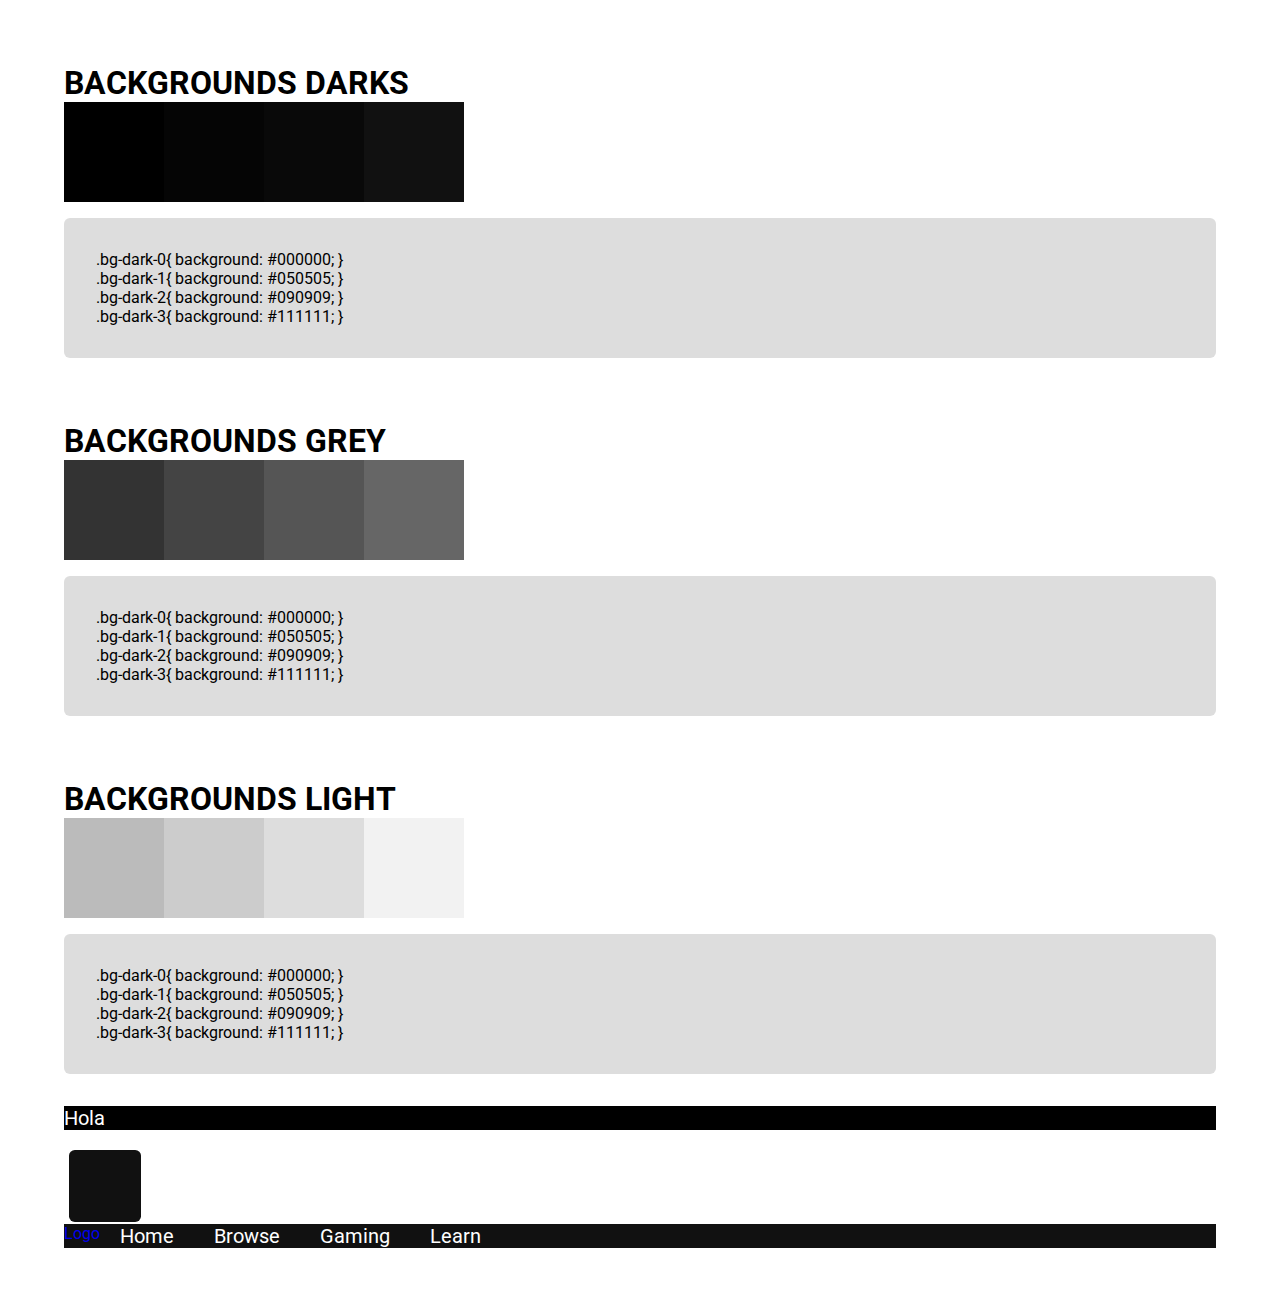
==== home.html @ 7f77da47 "Base de la biblioteca" ====
<!DOCTYPE html>
<html>
<head>
	<title>Biblioteca CSS</title>
	<link rel="stylesheet" type="text/css" href="biblioteca.css">
</head>
<body style="padding-bottom: 50px;">
	<div class="container">
		<h1 class="mt-2"> BACKGROUNDS DARKS </h1>
		<div class="flex">
			<div style="width: 100px; height: 100px;"  class="bg-dark-0"></div>
			<div style="width: 100px; height: 100px;"  class="bg-dark-1"></div>
			<div style="width: 100px; height: 100px;"  class="bg-dark-2"></div>
			<div style="width: 100px; height: 100px;"  class="bg-dark-3"></div>
		</div>
		<div class="box mt-1 bg-light-2 p-2">
			<p>.bg-dark-0{
				background: #000000;
			}</p>
			
			<p>.bg-dark-1{
				background: #050505;
			}</p>

			<p>.bg-dark-2{
				background: #090909;
			}</p>

			<p>.bg-dark-3{
				background: #111111;
			}</p>
		</div>

		<h1 class="mt-2"> BACKGROUNDS GREY </h1>
		<div class="flex">
			<div style="width: 100px; height: 100px;"  class="bg-grey-0"></div>
			<div style="width: 100px; height: 100px;"  class="bg-grey-1"></div>
			<div style="width: 100px; height: 100px;"  class="bg-grey-2"></div>
			<div style="width: 100px; height: 100px;"  class="bg-grey-3"></div>
		</div>
		<div class="box mt-1 bg-light-2 p-2">
			<p>.bg-dark-0{
				background: #000000;
			}</p>
			
			<p>.bg-dark-1{
				background: #050505;
			}</p>

			<p>.bg-dark-2{
				background: #090909;
			}</p>

			<p>.bg-dark-3{
				background: #111111;
			}</p>
		</div>

		<h1 class="mt-2"> BACKGROUNDS LIGHT </h1>
		<div class="flex">
			<div style="width: 100px; height: 100px;"  class="bg-light-0"></div>
			<div style="width: 100px; height: 100px;"  class="bg-light-1"></div>
			<div style="width: 100px; height: 100px;"  class="bg-light-2"></div>
			<div style="width: 100px; height: 100px;"  class="bg-light-3"></div>
			<div style="width: 100px; height: 100px;"  class="bg-light-4"></div>
		</div>

		<div class="box mt-1 bg-light-2 p-2">
			<p>.bg-dark-0{
				background: #000000;
			}</p>

			<p>.bg-dark-1{
				background: #050505;
			}</p>

			<p>.bg-dark-2{
				background: #090909;
			}</p>

			<p>.bg-dark-3{
				background: #111111;
			}</p>
		</div>

		<div class="bg-dark-0 mt-2">
			<a class="a-1" href="">Hola</a>
		</div>

		<div class="btn-primary" style="width: 50px; height: 50px; margin-top: 20px;">
			
		</div>

		<nav class="navbar bg-dark-3">
			<a href="#" id="logo-navbar">Logo</a>

	        <ul>
	            <li>
	                <a href="#Home" class="a-1" id="selected-page">Home</a>
	            </li>
	            <li>
	                <a href="#Browse" class="a-1">Browse</a>
	            </li>
	            <li>
	                <a href="#Gaming" class="a-1">Gaming</a>
	            </li>
	            <li>
	                <a href="#Learn" class="a-1">Learn</a>
	            </li>
	        </ul>


		</nav>
	</div>
</body>
</html>
---- biblioteca.css ----
@import url('https://fonts.googleapis.com/css?family=Roboto&display=swap');

*{
	margin: 0px;
	padding: 0px;
	font-family: 'Roboto';
}

ul{
	list-style: none;
}

a{
	text-decoration: none;
}

/* ---------- MARGIN ---------- */

.m-1{
	margin: 1em;
}

.m-2{
	margin: 2em;
}

.m-3{
	margin: 3em;
}

.m-4{
	margin: 4em;
}

.mt-1{
	margin-top: 1em;
}

.mt-2{
	margin-top: 2em;
}

.mt-3{
	margin-top: 3em;
}

.mt-4{
	margin-top: 4em;
}

.mb-1{
	margin-bottom: 1em;
}

.mb-2{
	margin-bottom: 2em;
}

.mb-3{
	margin-bottom: 3em;
}

.mb-4{
	margin-bottom: 4em;
}

.ml-1{
	margin-left: 1em;
}

.ml-2{
	margin-left: 2em;
}

.ml-3{
	margin-left: 3em;
}

.ml-4{
	margin-left: 4em;
}

.mr-1{
	margin-right: 1em;
}

.mr-2{
	margin-right: 2em;
}

.mr-3{
	margin-right: 3em;
}

.mr-4{
	margin-right: 4em;
}

/* ---------- PADDING ---------- */

.p-1{
	padding: 1em;
}

.p-2{
	padding: 2em;
}

.p-3{
	padding: 3em;
}

.p-4{
	padding: 4em;
}

.pt-1{
	padding-top: 1em;
}

.pt-2{
	padding-top: 2em;
}

.pt-3{
	padding-top: 3em;
}

.pt-4{
	padding-top: 4em;
}

.pb-1{
	padding-bottom: 1em;
}

.pb-2{
	padding-bottom: 2em;
}

.pb-3{
	padding-bottom: 3em;
}

.pb-4{
	padding-bottom: 4em;
}

.pl-1{
	padding-left: 1em;
}

.pl-2{
	padding-left: 2em;
}

.pl-3{
	padding-left: 3em;
}

.pl-4{
	padding-left: 4em;
}

.pr-1{
	padding-right: 1em;
}

.pr-2{
	padding-right: 2em;
}

.pr-3{
	padding-right: 3em;
}

.pr-4{
	padding-right: 4em;
}

/* ---------- WIDTH ---------- */

.w-1{
	width: 10%;
}

.w-2{
	width: 20%;
}

.w-3{
	width: 30%;
}

.w-4{
	width: 40%;
}

.w-5{
	width: 50%;
}

.w-6{
	width: 60%;
}

.w-7{
	width: 70%;
}

.w-8{
	width: 80%;
}

.w-9{
	width: 90%;
}

.w-10{
	width: 100%;
}

/* ---------- COLORS ----------*/

.color-primary{
	color: #03dac6;
}

.color-light{
	color: #ffffff;
}

/* ---------- BACKGROUNDS DARKS ----------*/

.bg-dark-0{
	background: #000000;
}

.bg-dark-1{
	background: #050505;
}

.bg-dark-2{
	background: #090909;
}

.bg-dark-3{
	background: #111111;
}

/* ---------- BACKGROUNDS GREY ---------- */

.bg-grey-0{
	background: #333333;
}

.bg-grey-1{
	background: #444444;
}

.bg-grey-2{
	background: #555555;
}

.bg-grey-3{
	background: #666666;
}

/* ---------- BACKGROUNDS LIGHT ---------- */

.bg-light-0{
	background: #BBBBBB;
}

.bg-light-1{
	background: #CCCCCC;
}

.bg-light-2{
	background: #DDDDDD;
}

.bg-light-3{
	background: #f2f2f2;
}

.bg-light-4{
	background: #ffffff;
}



/* ---------- BORDER ---------- */

.divisor{
	border-bottom: 1px solid;
}

.border-bottom-primary{
	border-bottom: solid 2px #03dac6;
}

/* ------------- DISPLAY FLEX  -------------*/ 

.flex{
	display: flex;
}

.column{
	flex-direction: column;
}

.justify-center{
	justify-content: center;
}

.justify-around{
	justify-content: space-around;
}

.item-center{
	align-items: center;
}

/* ----------- CONTAINER ----------- */

.container{
	margin: auto;
	width: 90%;
}

.box{
	border-radius: 6px;
	display: flex;
	flex-flow: column wrap;
}

.box-content{
	display: flex;
	justify-content: center;
	padding: 8px 5px;
}

/* ------------- BUTTON --------------- */

.btn-primary{
    background: #111;
    cursor: pointer;
    display: flex;
    justify-content: center;
    text-align: center;
    align-items: center;
    text-decoration: none;
    padding: .7rem;
    margin: .1rem .3rem;
    border-radius: 8%;
    border: none;
    transition: all 0.4s ease 0s;
}

.btn-primary:hover{
    transition: .1s;
    background: #000;
    transform: scale(1.15);
}

.btn-primary:active{
    border:none;
    background: rgb(20, 20, 20);
}

/* -------------- NAV -------------- */

.navbar, .navbar ul{
	display: flex;
}

.navbar ul a{
	padding: 20px;
}

/* -------------- ANCHOR -------------- */

.a-1{
	color: #fff;
    font-weight: normal;
    font-size: 20px;
}

.a-1:hover{
	color: #03dac6;
    transition: .3s;
}


/* ---------------- OTROS -------------- */

.non-selectable{
    -moz-user-select: none;
    -webkit-user-select: none;
    -ms-user-select: none;
    user-select: none;
}
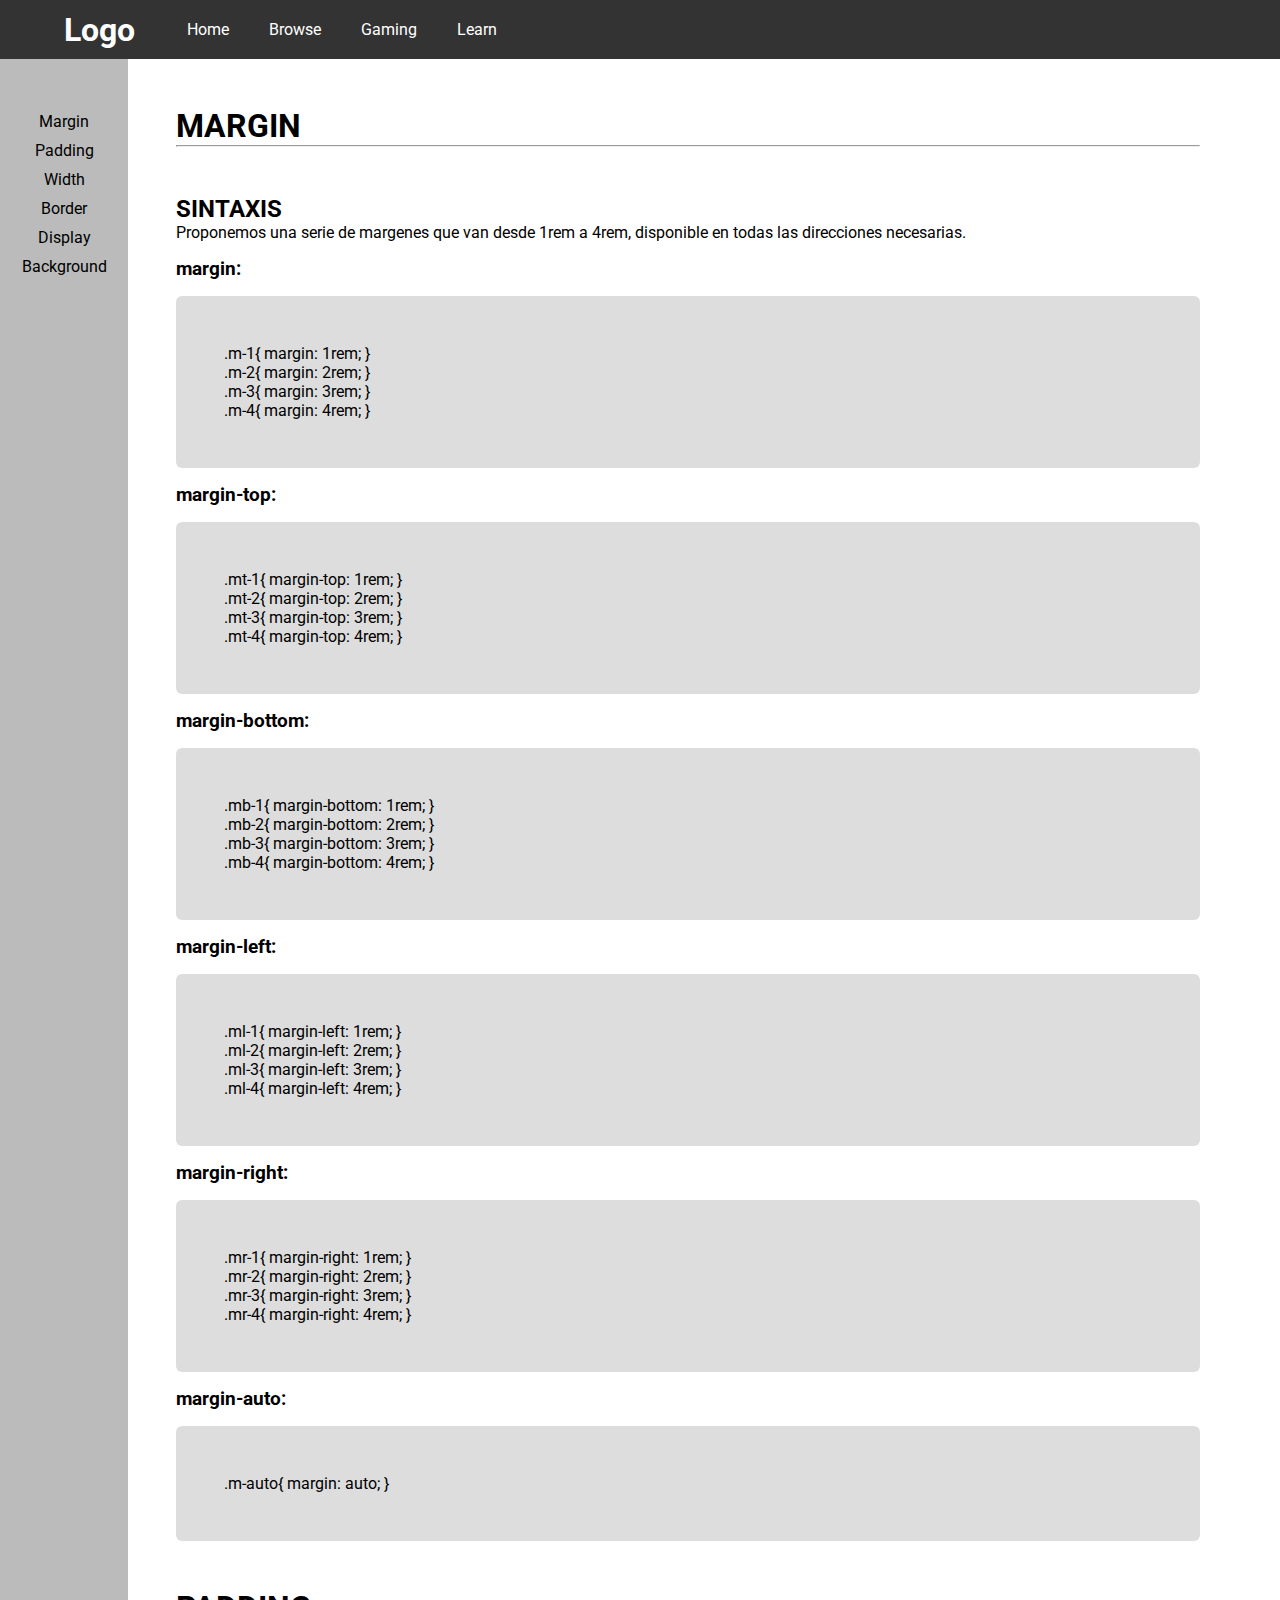
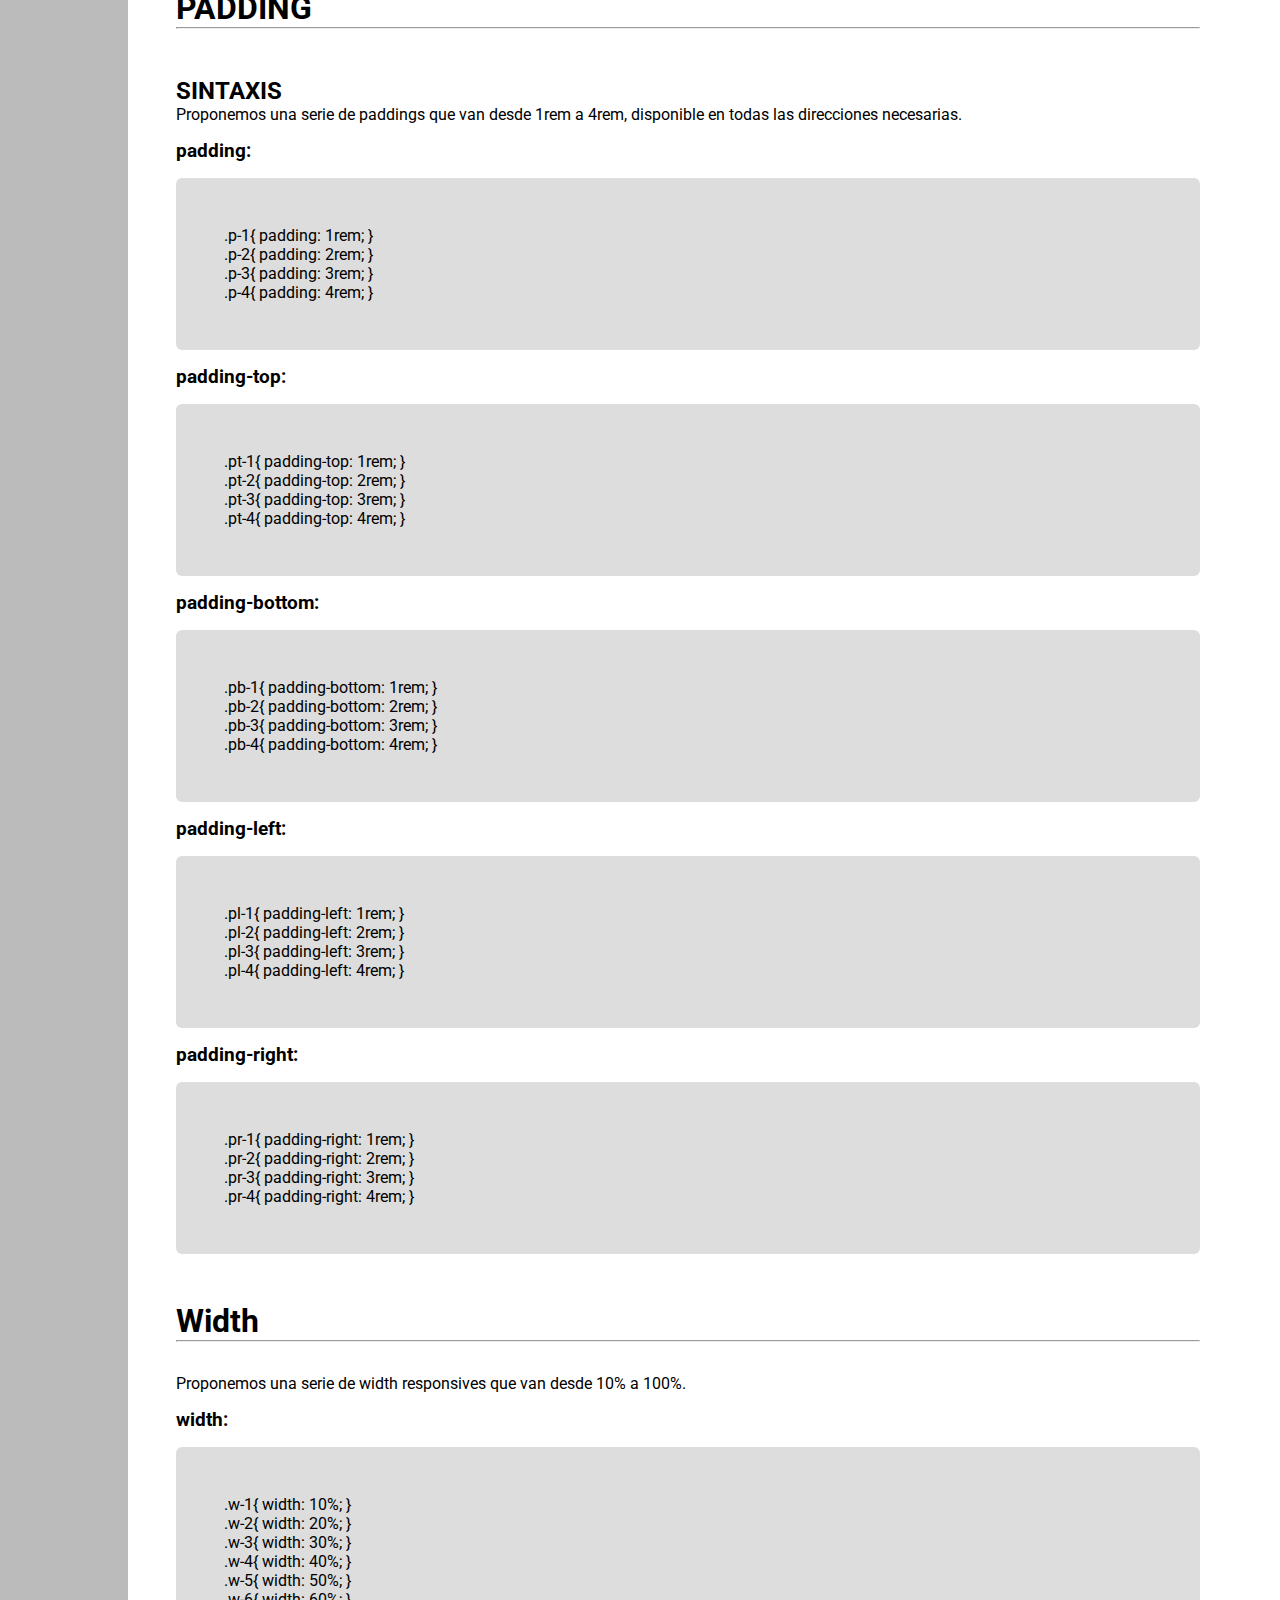
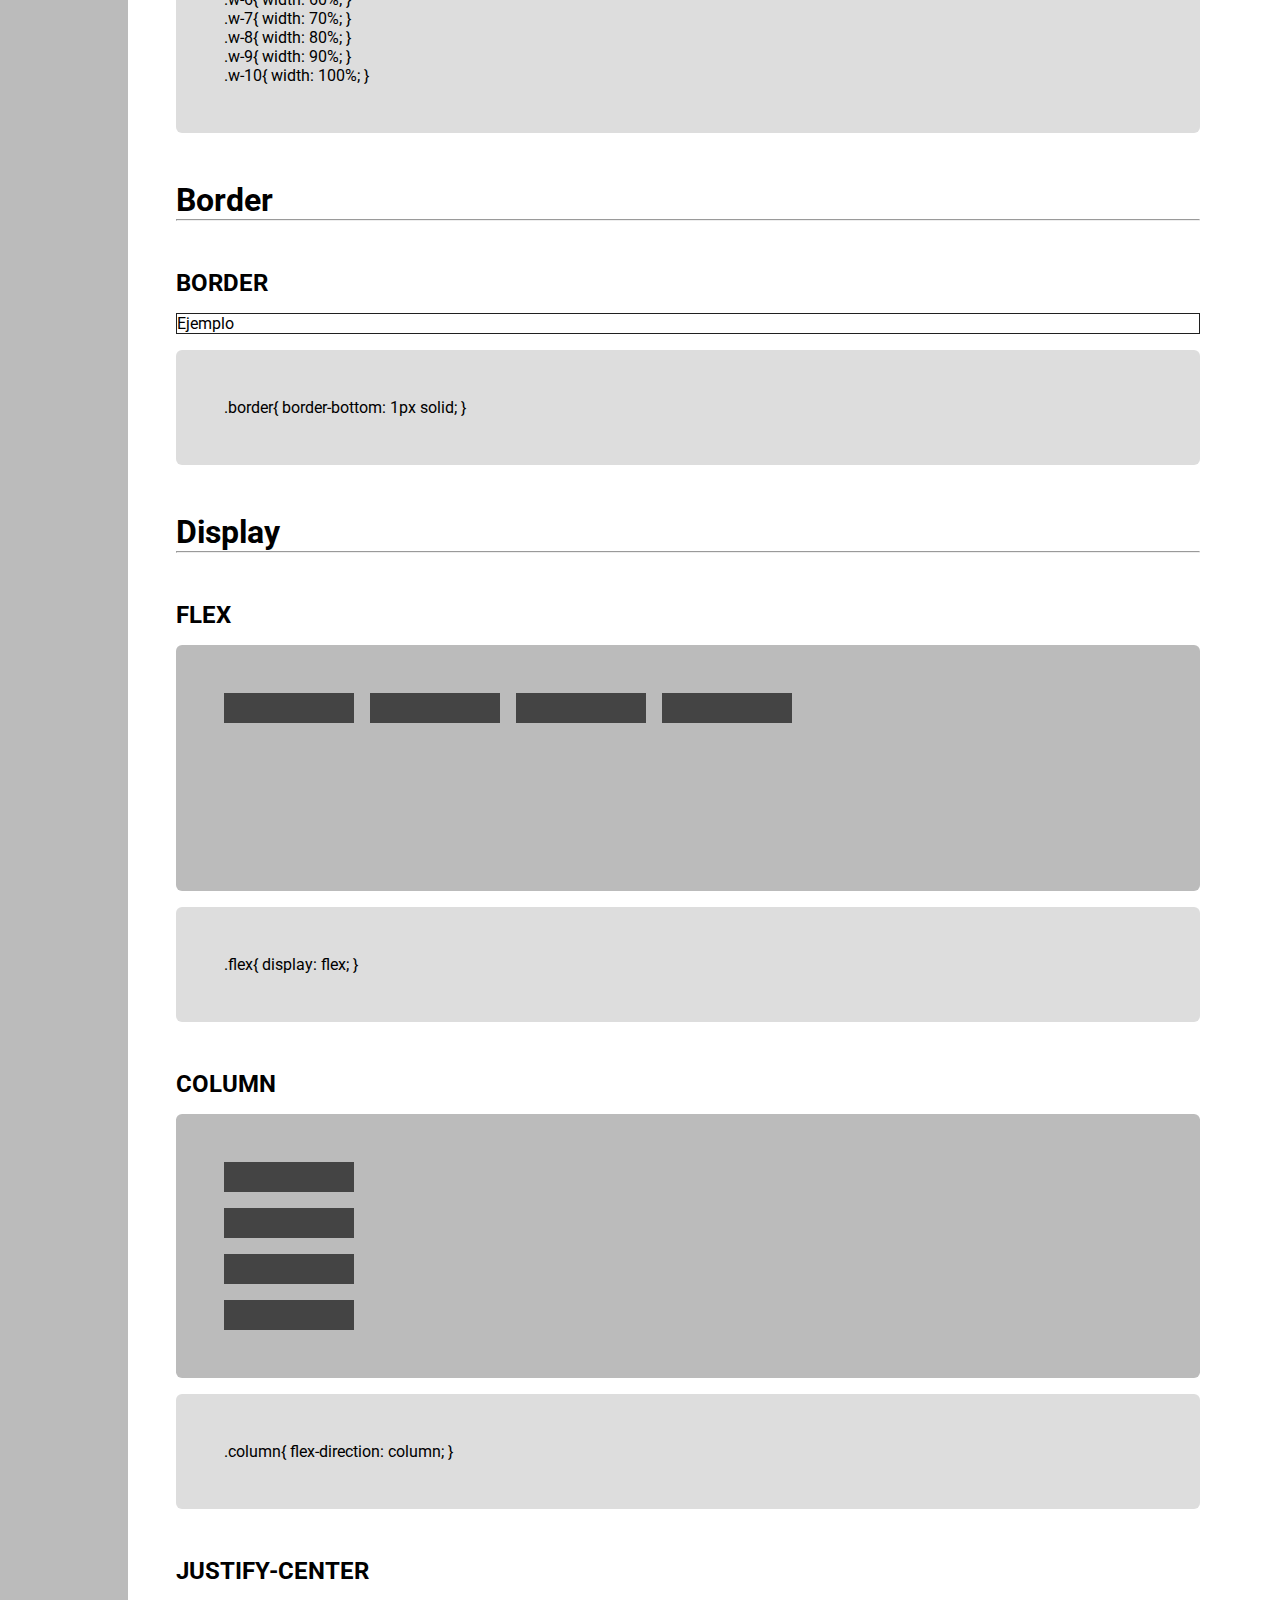
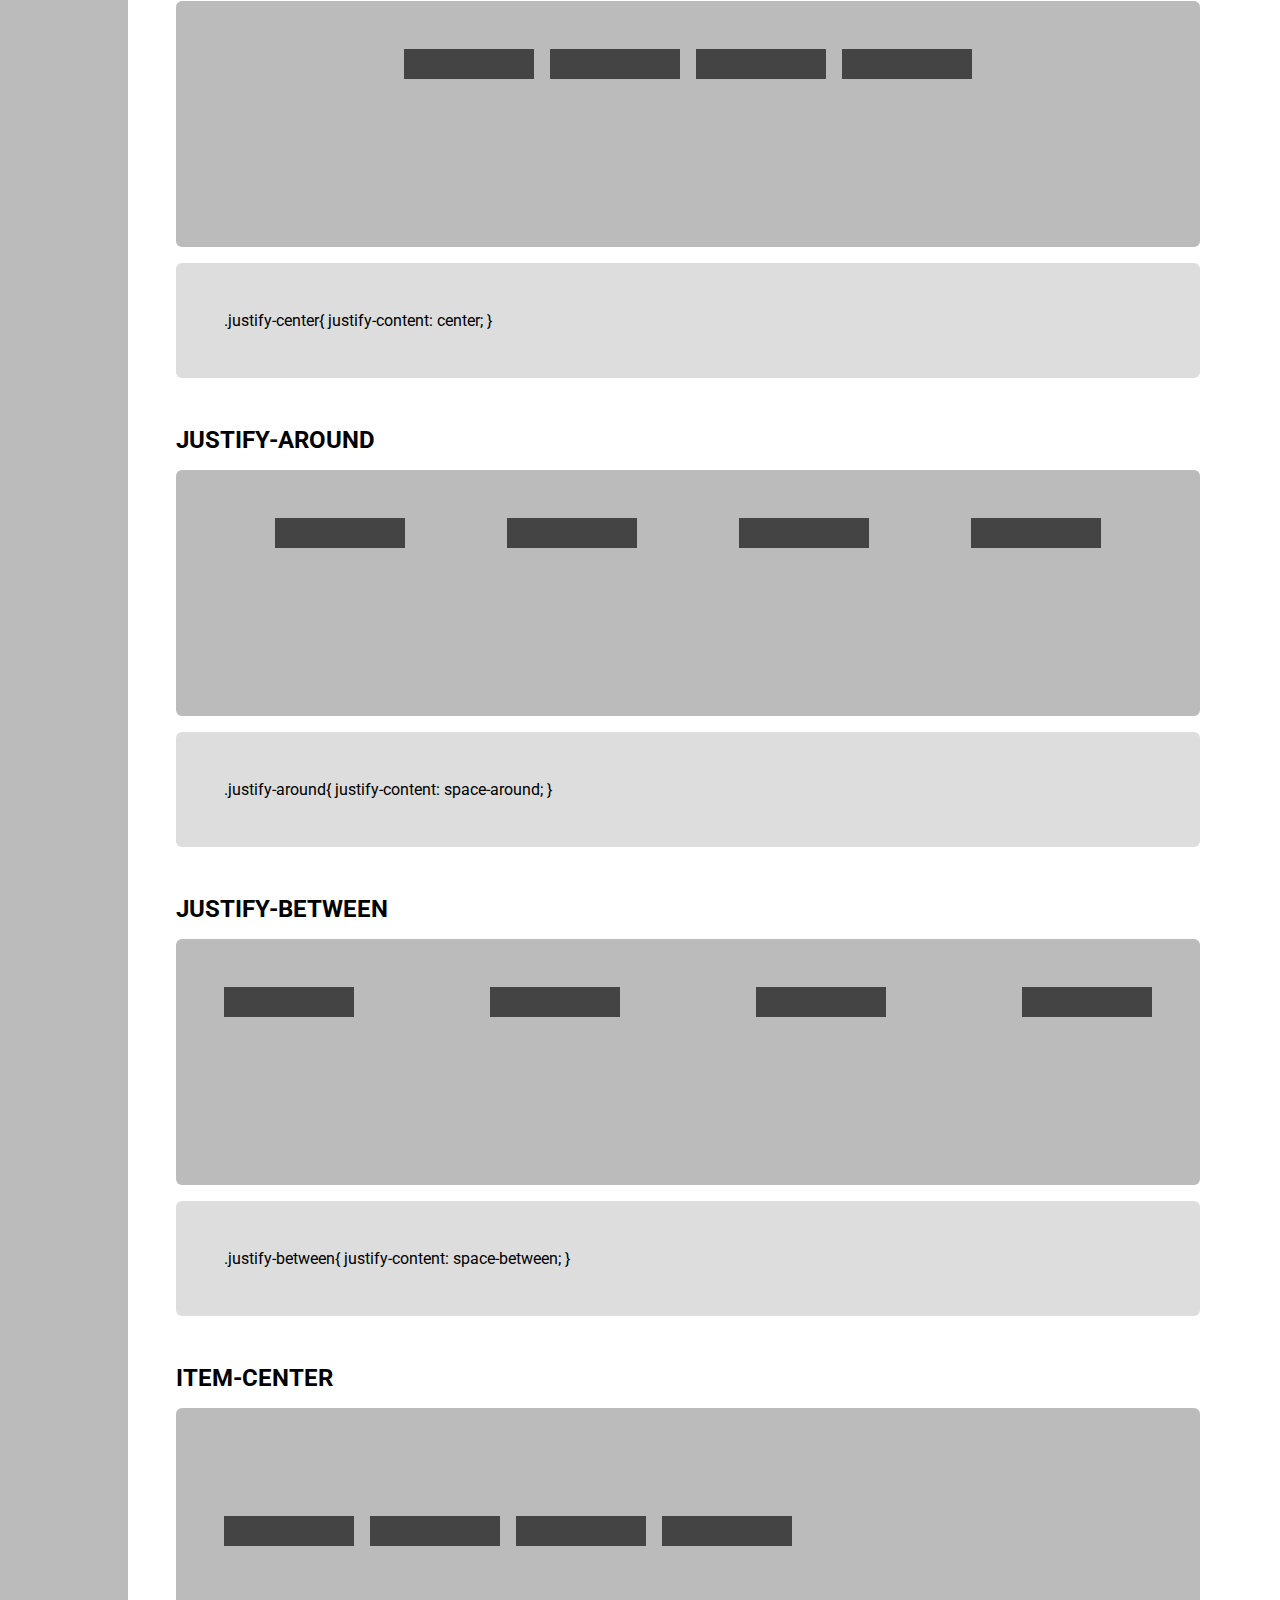
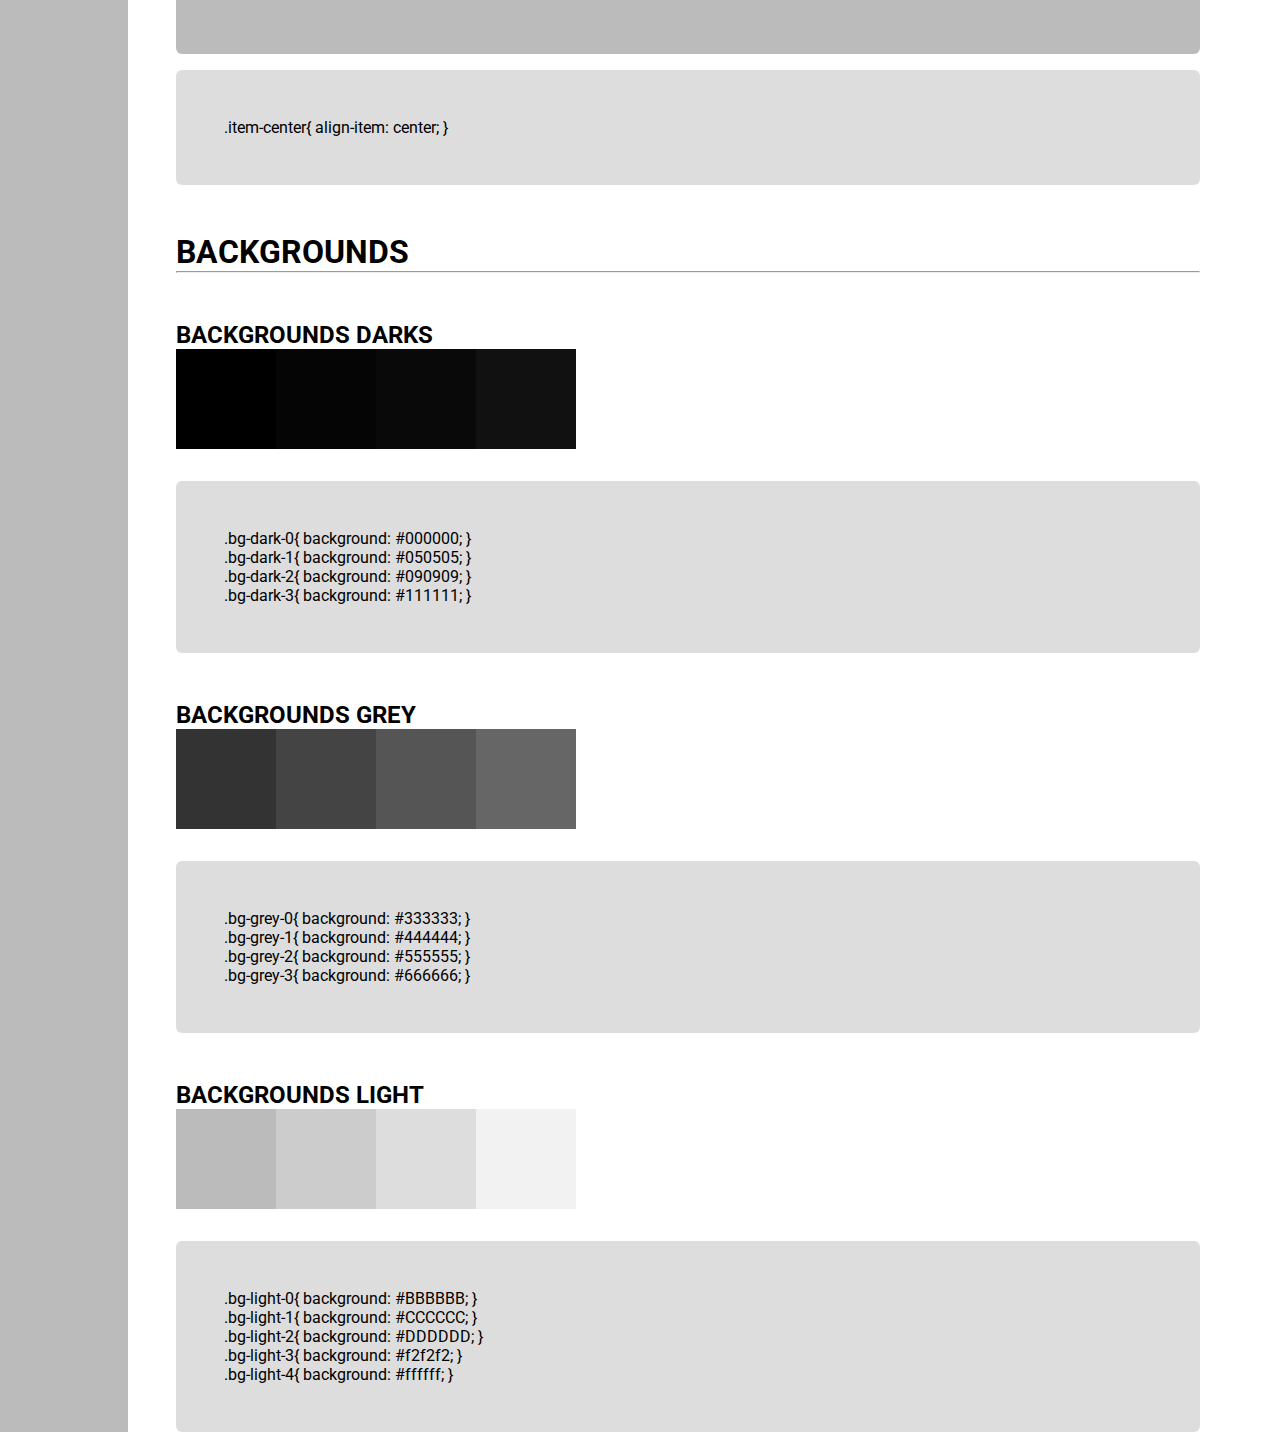
==== commit 7b2f9249: "Actualizacion de la documentacion" ====
--- a/home.html
+++ b/home.html
@@ -4,113 +4,507 @@
 	<title>Biblioteca CSS</title>
 	<link rel="stylesheet" type="text/css" href="biblioteca.css">
 </head>
-<body style="padding-bottom: 50px;">
-	<div class="container">
-		<h1 class="mt-2"> BACKGROUNDS DARKS </h1>
-		<div class="flex">
-			<div style="width: 100px; height: 100px;"  class="bg-dark-0"></div>
-			<div style="width: 100px; height: 100px;"  class="bg-dark-1"></div>
-			<div style="width: 100px; height: 100px;"  class="bg-dark-2"></div>
-			<div style="width: 100px; height: 100px;"  class="bg-dark-3"></div>
+<body>
+	<div class="bg-grey-0">
+		<nav class="navbar w-9">
+			<h1><a href="#" class="color-light" id="logo-navbar">Logo</a></h1>
+
+	        <ul>
+	            <li>
+	                <a href="#Home" class="a-1" id="selected-page">Home</a>
+	            </li>
+	            <li>
+	                <a href="#Browse" class="a-1">Browse</a>
+	            </li>
+	            <li>
+	                <a href="#Gaming" class="a-1">Gaming</a>
+	            </li>
+	            <li>
+	                <a href="#Learn" class="a-1">Learn</a>
+	            </li>
+	        </ul>
+
+
+		</nav>
+	</div>
+	<div class="flex m-auto" style="max-width: 1920px;">
+		<div class="w-1 bg-light-0" style="position: sticky; top:0;">
+			<nav class="navbar-column">
+	        <ul class="pt-3">
+	        	<li>
+	                <a href="#margin" class="a-2">Margin</a>
+	            </li>
+	            <li>
+	                <a href="#padding" class="a-2">Padding</a>
+	            </li>
+	            <li>
+	                <a href="#width" class="a-2" id="selected-page">Width</a>
+	            </li>
+	            <li>
+	                <a href="#border" class="a-2" id="selected-page">Border</a>
+	            </li>
+	            <li>
+	                <a href="#display" class="a-2" id="selected-page">Display</a>
+	            </li>
+	            <li>
+	                <a href="#background" class="a-2" id="selected-page">Background</a>
+	            </li>
+	        </ul>
+
+
+		</nav>
 		</div>
-		<div class="box mt-1 bg-light-2 p-2">
-			<p>.bg-dark-0{
-				background: #000000;
-			}</p>
-			
-			<p>.bg-dark-1{
-				background: #050505;
-			}</p>
-
-			<p>.bg-dark-2{
-				background: #090909;
-			}</p>
-
-			<p>.bg-dark-3{
-				background: #111111;
-			}</p>
+		<div class="w-8 ml-3">
+
+			<!-- MARGIN -->
+
+			<h1 class="mt-3" id="margin">MARGIN</h1>
+			<hr>
+			<h2 class="mt-3"> SINTAXIS </h2>
+			<p>
+				Proponemos una serie de margenes que van desde 1rem a 4rem, disponible en todas las direcciones necesarias.
+			</p>
+			<h3 class="mt-1">margin:</h3>
+			<div class="box mt-1 bg-light-2 p-3">
+				<p>.m-1{
+					margin: 1rem;
+				}</p>
+
+				<p>.m-2{
+					margin: 2rem;
+				}</p>
+
+				<p>.m-3{
+					margin: 3rem;
+				}</p>
+
+				<p>.m-4{
+					margin: 4rem;
+				}</p>
+			</div>
+			<h3 class="mt-1">margin-top:</h3>
+			<div class="box mt-1 bg-light-2 p-3">
+				<p>.mt-1{
+					margin-top: 1rem;
+				}</p>
+
+				<p>.mt-2{
+					margin-top: 2rem;
+				}</p>
+
+				<p>.mt-3{
+					margin-top: 3rem;
+				}</p>
+
+				<p>.mt-4{
+					margin-top: 4rem;
+				}</p>
+			</div>
+			<h3 class="mt-1">margin-bottom:</h3>
+			<div class="box mt-1 bg-light-2 p-3">
+				<p>.mb-1{
+					margin-bottom: 1rem;
+				}</p>
+
+				<p>.mb-2{
+					margin-bottom: 2rem;
+				}</p>
+
+				<p>.mb-3{
+					margin-bottom: 3rem;
+				}</p>
+
+				<p>.mb-4{
+					margin-bottom: 4rem;
+				}</p>
+			</div>
+			<h3 class="mt-1">margin-left:</h3>
+			<div class="box mt-1 bg-light-2 p-3">
+				<p>.ml-1{
+					margin-left: 1rem;
+				}</p>
+
+				<p>.ml-2{
+					margin-left: 2rem;
+				}</p>
+
+				<p>.ml-3{
+					margin-left: 3rem;
+				}</p>
+
+				<p>.ml-4{
+					margin-left: 4rem;
+				}</p>
+			</div>
+			<h3 class="mt-1">margin-right:</h3>
+			<div class="box mt-1 bg-light-2 p-3">
+				<p>.mr-1{
+					margin-right: 1rem;
+				}</p>
+
+				<p>.mr-2{
+					margin-right: 2rem;
+				}</p>
+
+				<p>.mr-3{
+					margin-right: 3rem;
+				}</p>
+
+				<p>.mr-4{
+					margin-right: 4rem;
+				}</p>
+			</div>
+			<h3 class="mt-1">margin-auto:</h3>
+			<div class="box mt-1 bg-light-2 p-3">
+				<p>.m-auto{
+					margin: auto;
+				}</p>
+			</div>
+
+			<!-- PADDING -->
+
+			<h1 class="mt-3" id="padding">PADDING</h1>
+			<hr>
+			<h2 class="mt-3"> SINTAXIS </h2>
+			<p>
+				Proponemos una serie de paddings que van desde 1rem a 4rem, disponible en todas las direcciones necesarias.
+			</p>
+			<h3 class="mt-1">padding:</h3>
+			<div class="box mt-1 bg-light-2 p-3">
+				<p>.p-1{
+					padding: 1rem;
+				}</p>
+
+				<p>.p-2{
+					padding: 2rem;
+				}</p>
+
+				<p>.p-3{
+					padding: 3rem;
+				}</p>
+
+				<p>.p-4{
+					padding: 4rem;
+				}</p>
+			</div>
+			<h3 class="mt-1">padding-top:</h3>
+			<div class="box mt-1 bg-light-2 p-3">
+				<p>.pt-1{
+					padding-top: 1rem;
+				}</p>
+
+				<p>.pt-2{
+					padding-top: 2rem;
+				}</p>
+
+				<p>.pt-3{
+					padding-top: 3rem;
+				}</p>
+
+				<p>.pt-4{
+					padding-top: 4rem;
+				}</p>
+			</div>
+			<h3 class="mt-1">padding-bottom:</h3>
+			<div class="box mt-1 bg-light-2 p-3">
+				<p>.pb-1{
+					padding-bottom: 1rem;
+				}</p>
+
+				<p>.pb-2{
+					padding-bottom: 2rem;
+				}</p>
+
+				<p>.pb-3{
+					padding-bottom: 3rem;
+				}</p>
+
+				<p>.pb-4{
+					padding-bottom: 4rem;
+				}</p>
+			</div>
+			<h3 class="mt-1">padding-left:</h3>
+			<div class="box mt-1 bg-light-2 p-3">
+				<p>.pl-1{
+					padding-left: 1rem;
+				}</p>
+
+				<p>.pl-2{
+					padding-left: 2rem;
+				}</p>
+
+				<p>.pl-3{
+					padding-left: 3rem;
+				}</p>
+
+				<p>.pl-4{
+					padding-left: 4rem;
+				}</p>
+			</div>
+			<h3 class="mt-1">padding-right:</h3>
+			<div class="box mt-1 bg-light-2 p-3">
+				<p>.pr-1{
+					padding-right: 1rem;
+				}</p>
+
+				<p>.pr-2{
+					padding-right: 2rem;
+				}</p>
+
+				<p>.pr-3{
+					padding-right: 3rem;
+				}</p>
+
+				<p>.pr-4{
+					padding-right: 4rem;
+				}</p>
+			</div>
+
+			<h1 class="mt-3" id="width">Width</h1>
+			<hr>
+			<p class="pt-2">
+				Proponemos una serie de width responsives que van desde 10% a 100%.
+			</p>
+			<h3 class="mt-1">width:</h3>
+			<div class="box mt-1 bg-light-2 p-3">
+				<p>
+					.w-1{
+						width: 10%;
+					}
+				</p>
+				<p>
+					.w-2{
+						width: 20%;
+					}
+				</p>
+				<p>
+					.w-3{
+						width: 30%;
+					}
+				</p>
+				<p>
+					.w-4{
+						width: 40%;
+					}
+				</p>
+				<p>
+					.w-5{
+						width: 50%;
+					}
+				</p>
+				<p>
+					.w-6{
+						width: 60%;
+					}
+				</p>
+				<p>
+					.w-7{
+						width: 70%;
+					}
+				</p>
+				<p>
+					.w-8{
+						width: 80%;
+					}
+				</p>
+				<p>
+					.w-9{
+						width: 90%;
+					}
+				</p>
+				<p>
+					.w-10{
+						width: 100%;
+					}
+				</p>
+			</div>
+
+			<h1 class="mt-3" id="border">Border</h1>
+			<hr>
+			<h2 class="mt-3"> BORDER </h2>
+			<div class="border mt-1">
+				Ejemplo
+			</div>
+			<div class="box mt-1 bg-light-2 p-3">
+				<p>.border{
+					border-bottom: 1px solid;
+				}</p>
+			</div>
+
+			<h1 class="mt-3" id="display">Display</h1>
+			<hr>
+			<h2 class="mt-3"> FLEX </h2>
+			<div class="box mt-1 bg-light-0 p-3 flex" style="height: 150px;">
+				<div class="bg-grey-1 " style="width: 130px; height: 30px;"></div>
+				<div class="bg-grey-1 ml-1" style="width: 130px; height: 30px;"></div>
+				<div class="bg-grey-1 ml-1" style="width: 130px; height: 30px;"></div>
+				<div class="bg-grey-1 ml-1" style="width: 130px; height: 30px;"></div>
+			</div>
+			<div class="box mt-1 bg-light-2 p-3">
+				<p>.flex{
+						display: flex;
+					}
+				</p>
+			</div>
+
+			<h2 class="mt-3"> COLUMN </h2>
+			<div class="box mt-1 bg-light-0 p-3 flex column">
+				<div class="bg-grey-1" style="width: 130px; height: 30px;" style="height: 150px;"></div>
+				<div class="bg-grey-1 mt-1" style="width: 130px; height: 30px;"></div>
+				<div class="bg-grey-1 mt-1" style="width: 130px; height: 30px;"></div>
+				<div class="bg-grey-1 mt-1" style="width: 130px; height: 30px;"></div>
+			</div>
+			<div class="box mt-1 bg-light-2 p-3">
+				<p>
+					.column{
+						flex-direction: column;
+					}
+				</p>
+			</div>
+
+			<h2 class="mt-3"> JUSTIFY-CENTER </h2>
+			<div class="box mt-1 bg-light-0 p-3 flex justify-center" style="height: 150px;">
+				<div class="bg-grey-1 " style="width: 130px; height: 30px;"></div>
+				<div class="bg-grey-1 ml-1" style="width: 130px; height: 30px;"></div>
+				<div class="bg-grey-1 ml-1" style="width: 130px; height: 30px;"></div>
+				<div class="bg-grey-1 ml-1" style="width: 130px; height: 30px;"></div>
+			</div>
+			<div class="box mt-1 bg-light-2 p-3">
+				<p>
+					.justify-center{
+						justify-content: center;
+					}
+				</p>
+			</div>
+
+			<h2 class="mt-3"> JUSTIFY-AROUND </h2>
+			<div class="box mt-1 bg-light-0 p-3 flex justify-around" style="height: 150px;">
+				<div class="bg-grey-1" style="width: 130px; height: 30px;"></div>
+				<div class="bg-grey-1" style="width: 130px; height: 30px;"></div>
+				<div class="bg-grey-1" style="width: 130px; height: 30px;"></div>
+				<div class="bg-grey-1" style="width: 130px; height: 30px;"></div>
+			</div>
+			<div class="box mt-1 bg-light-2 p-3">
+				<p>
+					.justify-around{
+						justify-content: space-around;
+					}
+				</p>
+			</div>
+
+			<h2 class="mt-3"> JUSTIFY-BETWEEN </h2>
+			<div class="box mt-1 bg-light-0 p-3 flex justify-between" style="height: 150px;">
+				<div class="bg-grey-1" style="width: 130px; height: 30px;"></div>
+				<div class="bg-grey-1" style="width: 130px; height: 30px;"></div>
+				<div class="bg-grey-1" style="width: 130px; height: 30px;"></div>
+				<div class="bg-grey-1" style="width: 130px; height: 30px;"></div>
+			</div>
+			<div class="box mt-1 bg-light-2 p-3">
+				<p>
+					.justify-between{
+						justify-content: space-between;
+					}
+				</p>
+			</div>
+
+			<h2 class="mt-3"> ITEM-CENTER </h2>
+			<div class="box mt-1 bg-light-0 p-3 flex item-center" style="height: 150px;">
+				<div class="bg-grey-1" style="width: 130px; height: 30px;"></div>
+				<div class="bg-grey-1 ml-1" style="width: 130px; height: 30px;"></div>
+				<div class="bg-grey-1 ml-1" style="width: 130px; height: 30px;"></div>
+				<div class="bg-grey-1 ml-1" style="width: 130px; height: 30px;"></div>
+			</div>
+			<div class="box mt-1 bg-light-2 p-3">
+				<p>
+					.item-center{
+						align-item: center;
+					}
+				</p>
+			</div>
+
+			<h1 class="mt-3" id="background">BACKGROUNDS</h1>
+			<hr>
+			<h2 class="mt-3"> BACKGROUNDS DARKS </h2>
+			<div class="flex">
+				<div style="width: 100px; height: 100px;"  class="bg-dark-0"></div>
+				<div style="width: 100px; height: 100px;"  class="bg-dark-1"></div>
+				<div style="width: 100px; height: 100px;"  class="bg-dark-2"></div>
+				<div style="width: 100px; height: 100px;"  class="bg-dark-3"></div>
+			</div>
+			<div class="box mt-2 bg-light-2 p-3">
+				<p>.bg-dark-0{
+					background: #000000;
+				}</p>
+				
+				<p>.bg-dark-1{
+					background: #050505;
+				}</p>
+
+				<p>.bg-dark-2{
+					background: #090909;
+				}</p>
+
+				<p>.bg-dark-3{
+					background: #111111;
+				}</p>
+			</div>
+
+			<h2 class="mt-3"> BACKGROUNDS GREY </h2>
+			<div class="flex">
+				<div style="width: 100px; height: 100px;"  class="bg-grey-0"></div>
+				<div style="width: 100px; height: 100px;"  class="bg-grey-1"></div>
+				<div style="width: 100px; height: 100px;"  class="bg-grey-2"></div>
+				<div style="width: 100px; height: 100px;"  class="bg-grey-3"></div>
+			</div>
+			<div class="box mt-2 bg-light-2 p-3">
+				<p>.bg-grey-0{
+					background: #333333;
+				}</p>
+
+				<p>.bg-grey-1{
+					background: #444444;
+				}</p>
+
+				<p>.bg-grey-2{
+					background: #555555;
+				}</p>
+
+				<p>.bg-grey-3{
+					background: #666666;
+				}</p>
+			</div>
+
+			<h2 class="mt-3"> BACKGROUNDS LIGHT </h2>
+			<div class="flex">
+				<div style="width: 100px; height: 100px;"  class="bg-light-0"></div>
+				<div style="width: 100px; height: 100px;"  class="bg-light-1"></div>
+				<div style="width: 100px; height: 100px;"  class="bg-light-2"></div>
+				<div style="width: 100px; height: 100px;"  class="bg-light-3"></div>
+				<div style="width: 100px; height: 100px;"  class="bg-light-4"></div>
+			</div>
+
+			<div class="box mt-2 bg-light-2 p-3">
+				<p>.bg-light-0{
+					background: #BBBBBB;
+				}</p>
+
+				<p>.bg-light-1{
+					background: #CCCCCC;
+				}</p>
+
+				<p>.bg-light-2{
+					background: #DDDDDD;
+				}</p>
+
+				<p>.bg-light-3{
+					background: #f2f2f2;
+				}</p>
+
+				<p>.bg-light-4{
+					background: #ffffff;
+				}</p>	
+			</div>	
 		</div>
-
-		<h1 class="mt-2"> BACKGROUNDS GREY </h1>
-		<div class="flex">
-			<div style="width: 100px; height: 100px;"  class="bg-grey-0"></div>
-			<div style="width: 100px; height: 100px;"  class="bg-grey-1"></div>
-			<div style="width: 100px; height: 100px;"  class="bg-grey-2"></div>
-			<div style="width: 100px; height: 100px;"  class="bg-grey-3"></div>
-		</div>
-		<div class="box mt-1 bg-light-2 p-2">
-			<p>.bg-dark-0{
-				background: #000000;
-			}</p>
-			
-			<p>.bg-dark-1{
-				background: #050505;
-			}</p>
-
-			<p>.bg-dark-2{
-				background: #090909;
-			}</p>
-
-			<p>.bg-dark-3{
-				background: #111111;
-			}</p>
-		</div>
-
-		<h1 class="mt-2"> BACKGROUNDS LIGHT </h1>
-		<div class="flex">
-			<div style="width: 100px; height: 100px;"  class="bg-light-0"></div>
-			<div style="width: 100px; height: 100px;"  class="bg-light-1"></div>
-			<div style="width: 100px; height: 100px;"  class="bg-light-2"></div>
-			<div style="width: 100px; height: 100px;"  class="bg-light-3"></div>
-			<div style="width: 100px; height: 100px;"  class="bg-light-4"></div>
-		</div>
-
-		<div class="box mt-1 bg-light-2 p-2">
-			<p>.bg-dark-0{
-				background: #000000;
-			}</p>
-
-			<p>.bg-dark-1{
-				background: #050505;
-			}</p>
-
-			<p>.bg-dark-2{
-				background: #090909;
-			}</p>
-
-			<p>.bg-dark-3{
-				background: #111111;
-			}</p>
-		</div>
-
-		<div class="bg-dark-0 mt-2">
-			<a class="a-1" href="">Hola</a>
-		</div>
-
-		<div class="btn-primary" style="width: 50px; height: 50px; margin-top: 20px;">
-			
-		</div>
-
-		<nav class="navbar bg-dark-3">
-			<a href="#" id="logo-navbar">Logo</a>
-
-	        <ul>
-	            <li>
-	                <a href="#Home" class="a-1" id="selected-page">Home</a>
-	            </li>
-	            <li>
-	                <a href="#Browse" class="a-1">Browse</a>
-	            </li>
-	            <li>
-	                <a href="#Gaming" class="a-1">Gaming</a>
-	            </li>
-	            <li>
-	                <a href="#Learn" class="a-1">Learn</a>
-	            </li>
-	        </ul>
-
-
-		</nav>
 	</div>
 </body>
 </html>--- a/biblioteca.css
+++ b/biblioteca.css
@@ -17,165 +17,169 @@
 /* ---------- MARGIN ---------- */
 
 .m-1{
-	margin: 1em;
+	margin: 1rem;
 }
 
 .m-2{
-	margin: 2em;
+	margin: 2rem;
 }
 
 .m-3{
-	margin: 3em;
+	margin: 3rem;
 }
 
 .m-4{
-	margin: 4em;
+	margin: 4rem;
 }
 
 .mt-1{
-	margin-top: 1em;
+	margin-top: 1rem;
 }
 
 .mt-2{
-	margin-top: 2em;
+	margin-top: 2rem;
 }
 
 .mt-3{
-	margin-top: 3em;
+	margin-top: 3rem;
 }
 
 .mt-4{
-	margin-top: 4em;
+	margin-top: 4rem;
 }
 
 .mb-1{
-	margin-bottom: 1em;
+	margin-bottom: 1rem;
 }
 
 .mb-2{
-	margin-bottom: 2em;
+	margin-bottom: 2rem;
 }
 
 .mb-3{
-	margin-bottom: 3em;
+	margin-bottom: 3rem;
 }
 
 .mb-4{
-	margin-bottom: 4em;
+	margin-bottom: 4rem;
 }
 
 .ml-1{
-	margin-left: 1em;
+	margin-left: 1rem;
 }
 
 .ml-2{
-	margin-left: 2em;
+	margin-left: 2rem;
 }
 
 .ml-3{
-	margin-left: 3em;
+	margin-left: 3rem;
 }
 
 .ml-4{
-	margin-left: 4em;
+	margin-left: 4rem;
 }
 
 .mr-1{
-	margin-right: 1em;
+	margin-right: 1rem;
 }
 
 .mr-2{
-	margin-right: 2em;
+	margin-right: 2rem;
 }
 
 .mr-3{
-	margin-right: 3em;
+	margin-right: 3rem;
 }
 
 .mr-4{
-	margin-right: 4em;
+	margin-right: 4rem;
+}
+
+.m-auto{
+	margin: auto;
 }
 
 /* ---------- PADDING ---------- */
 
 .p-1{
-	padding: 1em;
+	padding: 1rem;
 }
 
 .p-2{
-	padding: 2em;
+	padding: 2rem;
 }
 
 .p-3{
-	padding: 3em;
+	padding: 3rem;
 }
 
 .p-4{
-	padding: 4em;
+	padding: 4rem;
 }
 
 .pt-1{
-	padding-top: 1em;
+	padding-top: 1rem;
 }
 
 .pt-2{
-	padding-top: 2em;
+	padding-top: 2rem;
 }
 
 .pt-3{
-	padding-top: 3em;
+	padding-top: 3rem;
 }
 
 .pt-4{
-	padding-top: 4em;
+	padding-top: 4rem;
 }
 
 .pb-1{
-	padding-bottom: 1em;
+	padding-bottom: 1rem;
 }
 
 .pb-2{
-	padding-bottom: 2em;
+	padding-bottom: 2rem;
 }
 
 .pb-3{
-	padding-bottom: 3em;
+	padding-bottom: 3rem;
 }
 
 .pb-4{
-	padding-bottom: 4em;
+	padding-bottom: 4rem;
 }
 
 .pl-1{
-	padding-left: 1em;
+	padding-left: 1rem;
 }
 
 .pl-2{
-	padding-left: 2em;
+	padding-left: 2rem;
 }
 
 .pl-3{
-	padding-left: 3em;
+	padding-left: 3rem;
 }
 
 .pl-4{
-	padding-left: 4em;
+	padding-left: 4rem;
 }
 
 .pr-1{
-	padding-right: 1em;
+	padding-right: 1rem;
 }
 
 .pr-2{
-	padding-right: 2em;
+	padding-right: 2rem;
 }
 
 .pr-3{
-	padding-right: 3em;
+	padding-right: 3rem;
 }
 
 .pr-4{
-	padding-right: 4em;
+	padding-right: 4rem;
 }
 
 /* ---------- WIDTH ---------- */
@@ -292,8 +296,8 @@
 
 /* ---------- BORDER ---------- */
 
-.divisor{
-	border-bottom: 1px solid;
+.border{
+	border: 1px solid #202020;
 }
 
 .border-bottom-primary{
@@ -316,6 +320,10 @@
 
 .justify-around{
 	justify-content: space-around;
+}
+
+.justify-between{
+	justify-content: space-between;
 }
 
 .item-center{
@@ -331,8 +339,6 @@
 
 .box{
 	border-radius: 6px;
-	display: flex;
-	flex-flow: column wrap;
 }
 
 .box-content{
@@ -371,12 +377,32 @@
 
 /* -------------- NAV -------------- */
 
+.navbar{
+	margin: auto;
+	max-width: 1920px;
+}
+
 .navbar, .navbar ul{
+	align-items: center;
 	display: flex;
 }
 
-.navbar ul a{
-	padding: 20px;
+.navbar ul{
+	margin-left: 2em;
+}
+
+.navbar ul li, .navbar ul a{
+	padding: 20px 10px;
+}
+
+.navbar-column, .navbar-column ul{
+	display: flex;
+	flex-direction: column;
+	align-items: center;
+}
+
+.navbar-column ul li, .navbar-column ul a{
+	padding: 5px 0px;
 }
 
 /* -------------- ANCHOR -------------- */
@@ -384,7 +410,7 @@
 .a-1{
 	color: #fff;
     font-weight: normal;
-    font-size: 20px;
+    font-size: 16px;
 }
 
 .a-1:hover{
@@ -392,6 +418,16 @@
     transition: .3s;
 }
 
+.a-2{
+	color: #000;
+	font-weight: normal;
+    font-size: 16px;
+}
+
+.a-2:hover{
+	color: #03dac6;
+    transition: .3s;
+}
 
 /* ---------------- OTROS -------------- */
 
